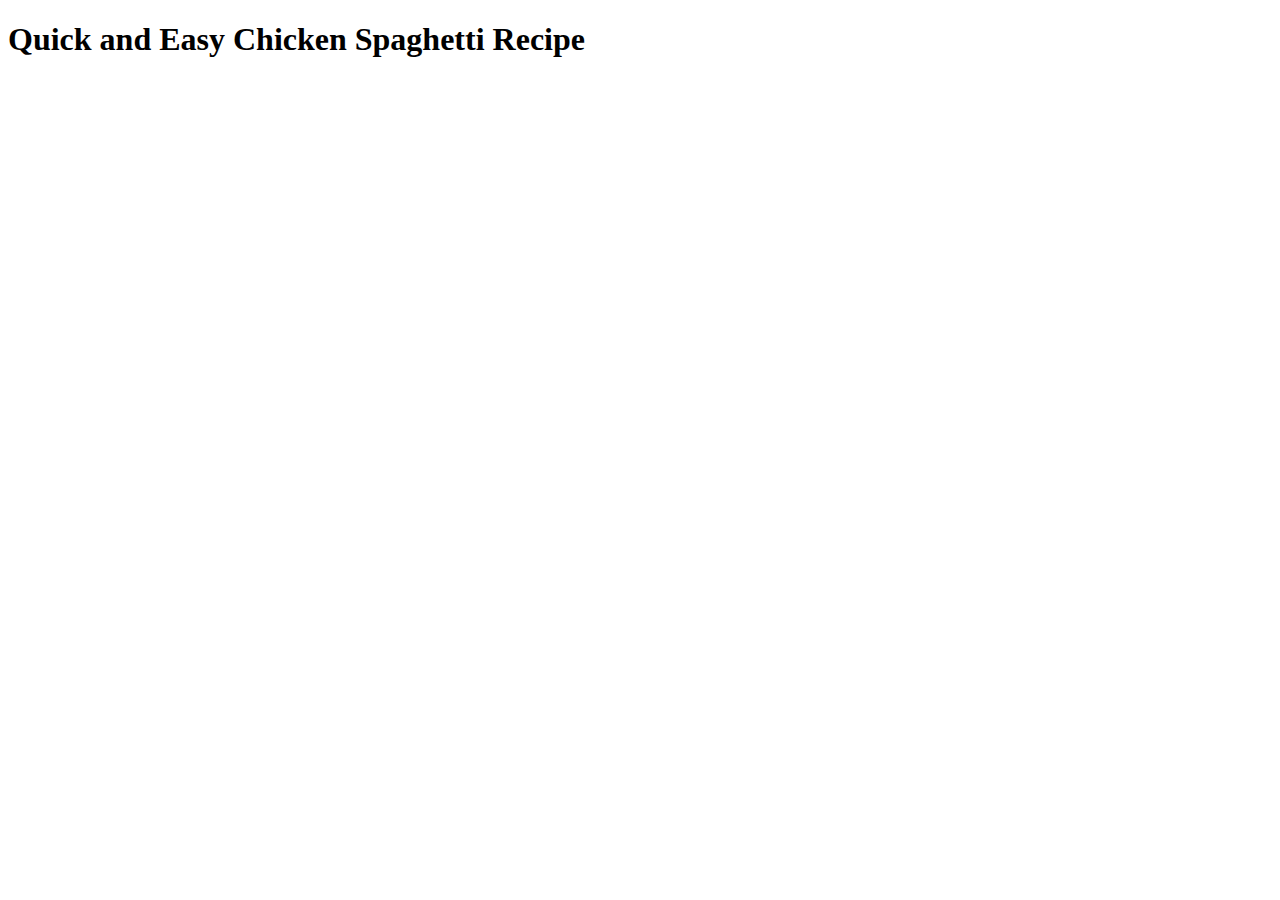
==== recipes/spaghetti-chicken.html @ 78ffa136 "Created landing page and recipe page" ====
<!DOCTYPE html>
<html lang="en">
  <head>
    <meta charset="UTF-8" />
    <meta http-equiv="X-UA-Compatible" content="IE=edge" />
    <meta name="viewport" content="width=device-width, initial-scale=1.0" />
    <title>Spaghetti Chicken Recipe</title>
  </head>
  <body>
    <h1>Quick and Easy Chicken Spaghetti Recipe</h1>
  </body>
</html>
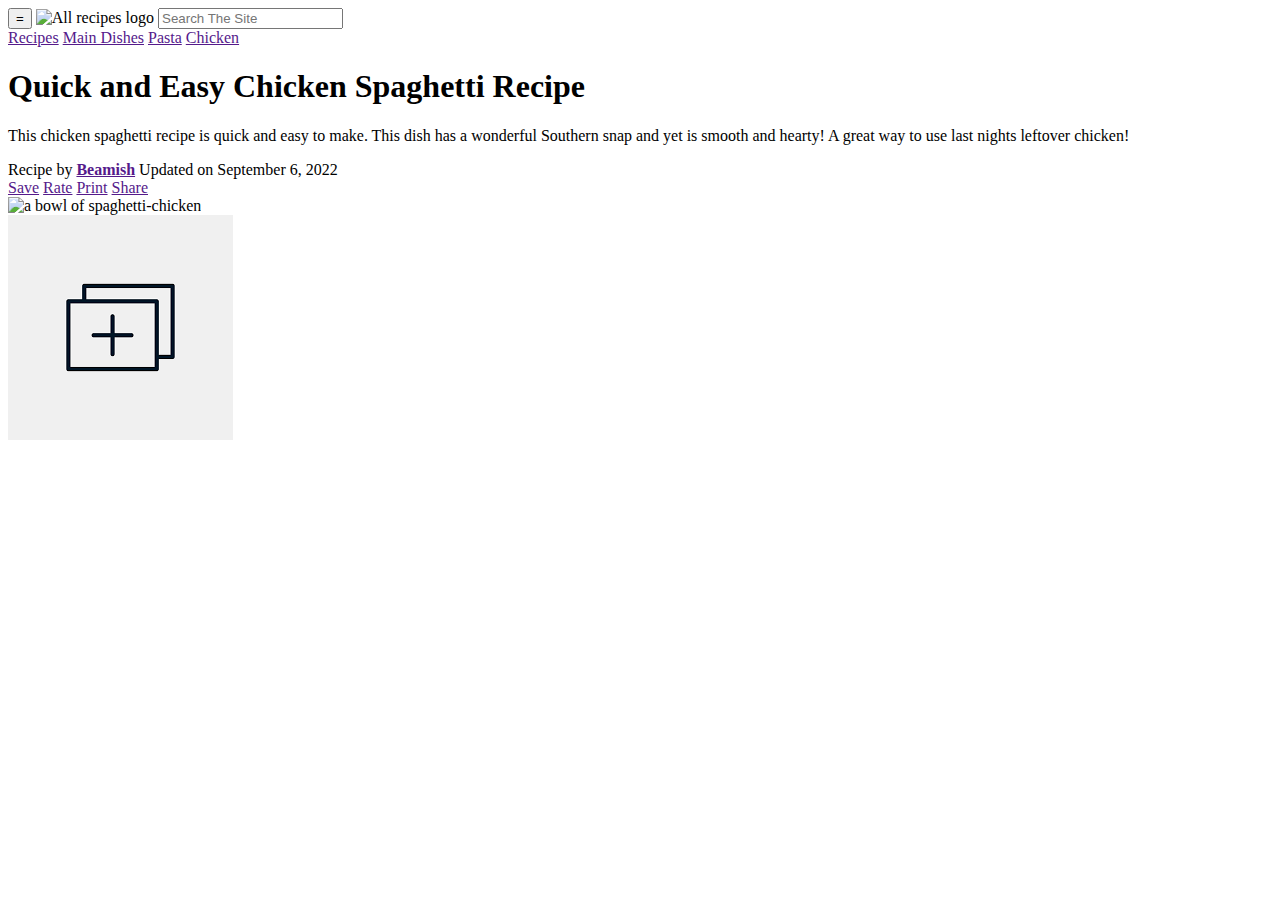
==== commit d93e7a14: "heading section of the recipe page complete" ====
--- a/recipes/spaghetti-chicken.html
+++ b/recipes/spaghetti-chicken.html
@@ -7,6 +7,66 @@
     <title>Spaghetti Chicken Recipe</title>
   </head>
   <body>
-    <h1>Quick and Easy Chicken Spaghetti Recipe</h1>
+    <header class="heading-bar">
+      <button>=</button>
+      <img
+        src="https://encrypted-tbn0.gstatic.com/images?q=tbn:ANd9GcTen7ur5irwuEvi0DAuOrZ-DfgcjxMuc0-GKCZktEr8&s"
+        alt="All recipes logo"
+      />
+      <input type="search" placeholder="Search The Site" />
+    </header>
+    <main>
+      <header>
+        <nav>
+          <a href="">Recipes</a>
+          <a href="">Main Dishes</a>
+          <a href="">Pasta</a>
+          <a href="">Chicken</a>
+        </nav>
+        <div>
+          <h1>Quick and Easy Chicken Spaghetti Recipe</h1>
+          <p>
+            This chicken spaghetti recipe is quick and easy to make. This dish
+            has a wonderful Southern snap and yet is smooth and hearty! A great
+            way to use last nights leftover chicken!
+          </p>
+          <span
+            >Recipe by <a href=""><strong>Beamish</strong></a>
+          </span>
+          <span>Updated on September 6, 2022</span>
+        </div>
+        <div>
+          <a href="">Save</a>
+          <a href="">Rate</a>
+          <a href="">Print</a>
+          <a href="">Share</a>
+        </div>
+      </header>
+      <section class="image-bar">
+        <img
+          src="https://www.allrecipes.com/thmb/yet04HUIIVCMZfMRPEF8tsCBMkE=/750x0/filters:no_upscale():max_bytes(150000):strip_icc():format(webp)/26286-QuickAndEasyChickenSpaghetti-ddmfs-4X3-0844-f75ed374aa354c18b7cf0d0024356cb2.jpg"
+          alt="a bowl of spaghetti-chicken"
+        />
+        <div>
+          <img
+            src="[data-uri]"
+            alt=""
+          />
+          <img
+            src="https://imagesvc.meredithcorp.io/v3/mm/image?url=https%3A%2F%2Fimages.media-allrecipes.com%2Fuserphotos%2F9257233.jpg&q=60&c=sc&orient=true&w=160&poi=auto&h=90"
+            alt=""
+          />
+          <img
+            src="https://imagesvc.meredithcorp.io/v3/mm/image?url=https%3A%2F%2Fimages.media-allrecipes.com%2Fuserphotos%2F8905891.jpg&q=60&c=sc&orient=true&w=160&poi=auto&h=90"
+            alt=""
+          />
+          <img
+            src="https://imagesvc.meredithcorp.io/v3/mm/image?url=https%3A%2F%2Fimages.media-allrecipes.com%2Fuserphotos%2F8786761.jpg&q=60&c=sc&orient=true&w=160&poi=auto&h=90"
+            alt=""
+          />
+        </div>
+      </section>
+    </main>
+    <footer></footer>
   </body>
 </html>
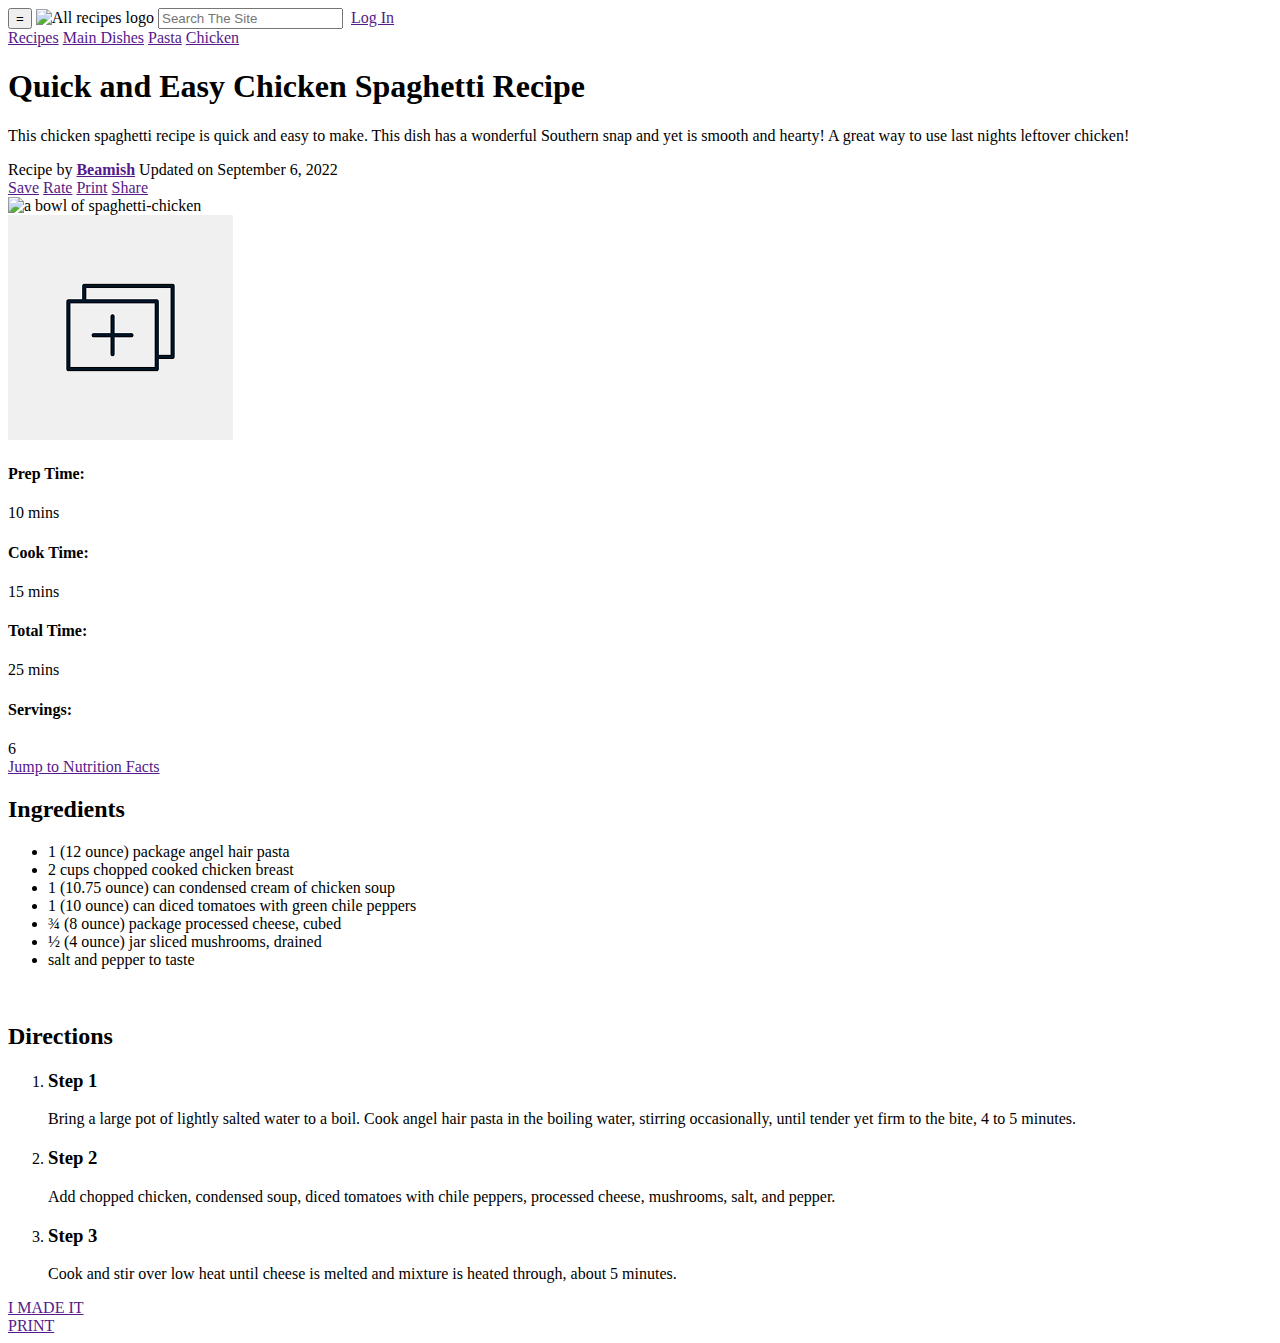
==== commit 01e442a3: "gotten most of the site content completed in HTML format" ====
--- a/recipes/spaghetti-chicken.html
+++ b/recipes/spaghetti-chicken.html
@@ -14,6 +14,11 @@
         alt="All recipes logo"
       />
       <input type="search" placeholder="Search The Site" />
+      <img
+        src="https://encrypted-tbn0.gstatic.com/images?q=tbn:ANd9GcR1g_tYO8qG3NZLiyWe2gVinRBNp-G266DEgg&usqp=CAU"
+        alt=""
+      />
+      <a href="">Log In</a>
     </header>
     <main>
       <header>
@@ -65,6 +70,71 @@
             alt=""
           />
         </div>
+        <section>
+          <div class="prep-facts">
+            <div>
+              <h4>Prep Time:</h4>
+              <span>10 mins</span>
+            </div>
+            <div>
+              <h4>Cook Time:</h4>
+              <span>15 mins</span>
+            </div>
+            <div>
+              <h4>Total Time:</h4>
+              <span>25 mins</span>
+            </div>
+            <div>
+              <h4>Servings:</h4>
+              <span>6</span>
+            </div>
+          </div>
+          <a href="">Jump to Nutrition Facts</a>
+        </section>
+      </section>
+      <section class="ingredients">
+        <h2>Ingredients</h2>
+        <ul>
+          <li>1 (12 ounce) package angel hair pasta</li>
+          <li>2 cups chopped cooked chicken breast</li>
+          <li>1 (10.75 ounce) can condensed cream of chicken soup</li>
+          <li>1 (10 ounce) can diced tomatoes with green chile peppers</li>
+          <li>¾ (8 ounce) package processed cheese, cubed</li>
+          <li>½ (4 ounce) jar sliced mushrooms, drained</li>
+          <li>salt and pepper to taste</li>
+        </ul>
+        <aside><img src="" alt="" /></aside>
+      </section>
+      <section class="directions">
+        <h2>Directions</h2>
+        <ol>
+          <li>
+            <h3>Step 1</h3>
+            <p>
+              Bring a large pot of lightly salted water to a boil. Cook angel
+              hair pasta in the boiling water, stirring occasionally, until
+              tender yet firm to the bite, 4 to 5 minutes.
+            </p>
+          </li>
+          <li>
+            <h3>Step 2</h3>
+            <p>
+              Add chopped chicken, condensed soup, diced tomatoes with chile
+              peppers, processed cheese, mushrooms, salt, and pepper.
+            </p>
+          </li>
+          <li>
+            <h3>Step 3</h3>
+            <p>
+              Cook and stir over low heat until cheese is melted and mixture is
+              heated through, about 5 minutes.
+            </p>
+          </li>
+        </ol>
+        <section class="social-actions">
+          <div><a href="">I MADE IT</a><img src="" alt="" /></div>
+          <div><a href="">PRINT</a><img src="" alt="" /></div>
+        </section>
       </section>
     </main>
     <footer></footer>
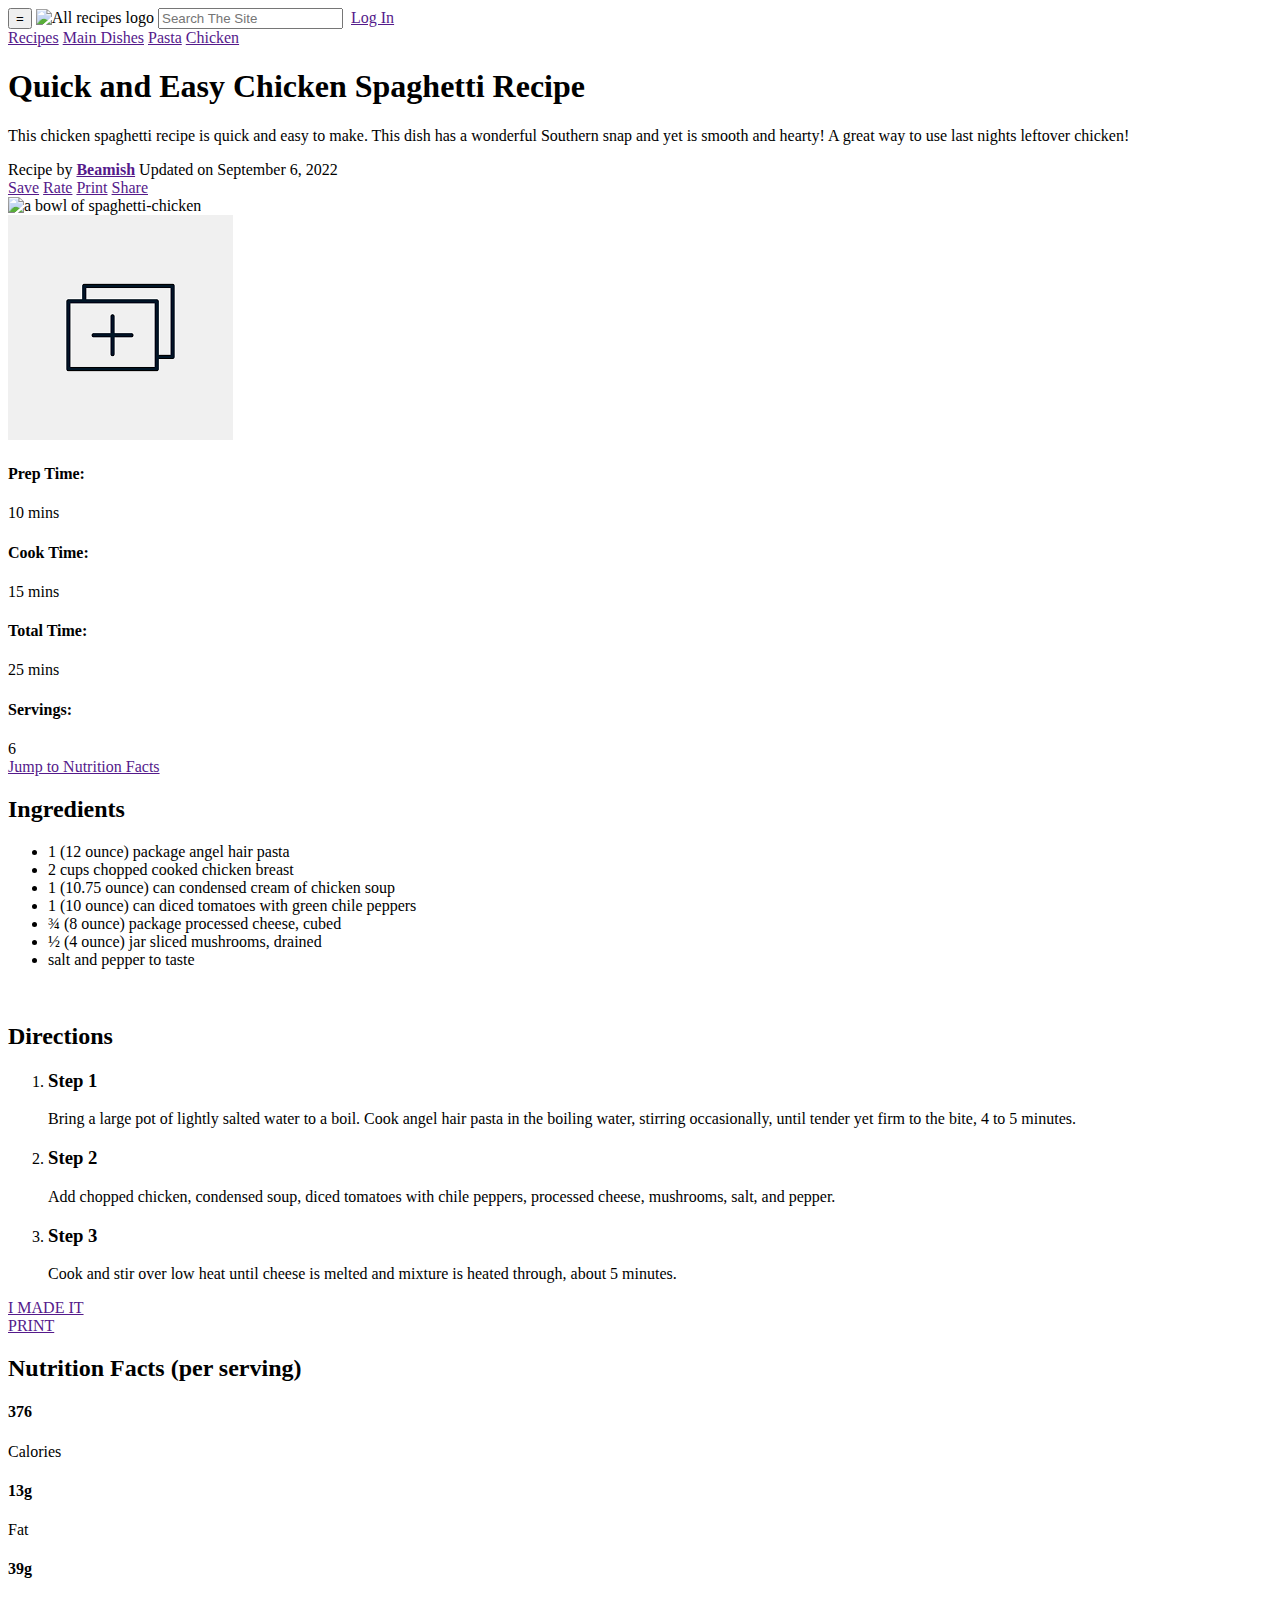
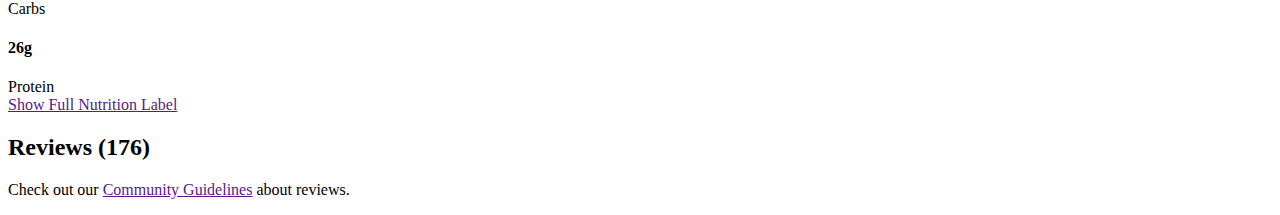
==== commit 05f5bf12: "content completed, css file added ready to style" ====
--- a/recipes/spaghetti-chicken.html
+++ b/recipes/spaghetti-chicken.html
@@ -1,6 +1,7 @@
 <!DOCTYPE html>
 <html lang="en">
   <head>
+    <link rel="stylesheet" href="../css/styles.css" />
     <meta charset="UTF-8" />
     <meta http-equiv="X-UA-Compatible" content="IE=edge" />
     <meta name="viewport" content="width=device-width, initial-scale=1.0" />
@@ -136,7 +137,33 @@
           <div><a href="">PRINT</a><img src="" alt="" /></div>
         </section>
       </section>
+      <section>
+        <h2>Nutrition Facts <span>(per serving)</span></h2>
+        <section>
+          <div>
+            <h4>376</h4>
+            <span>Calories</span>
+          </div>
+          <div>
+            <h4>13g</h4>
+            <span>Fat</span>
+          </div>
+          <div>
+            <h4>39g</h4>
+            <span>Carbs</span>
+          </div>
+          <div>
+            <h4>26g</h4>
+            <span>Protein</span>
+          </div>
+        </section>
+        <a href="">Show Full Nutrition Label</a>
+      </section>
     </main>
-    <footer></footer>
+    <footer>
+      <h2>Reviews <span>(176)</span></h2>
+      <p>Check out our <a href="">Community Guidelines</a> about reviews.</p>
+      <section></section>
+    </footer>
   </body>
 </html>
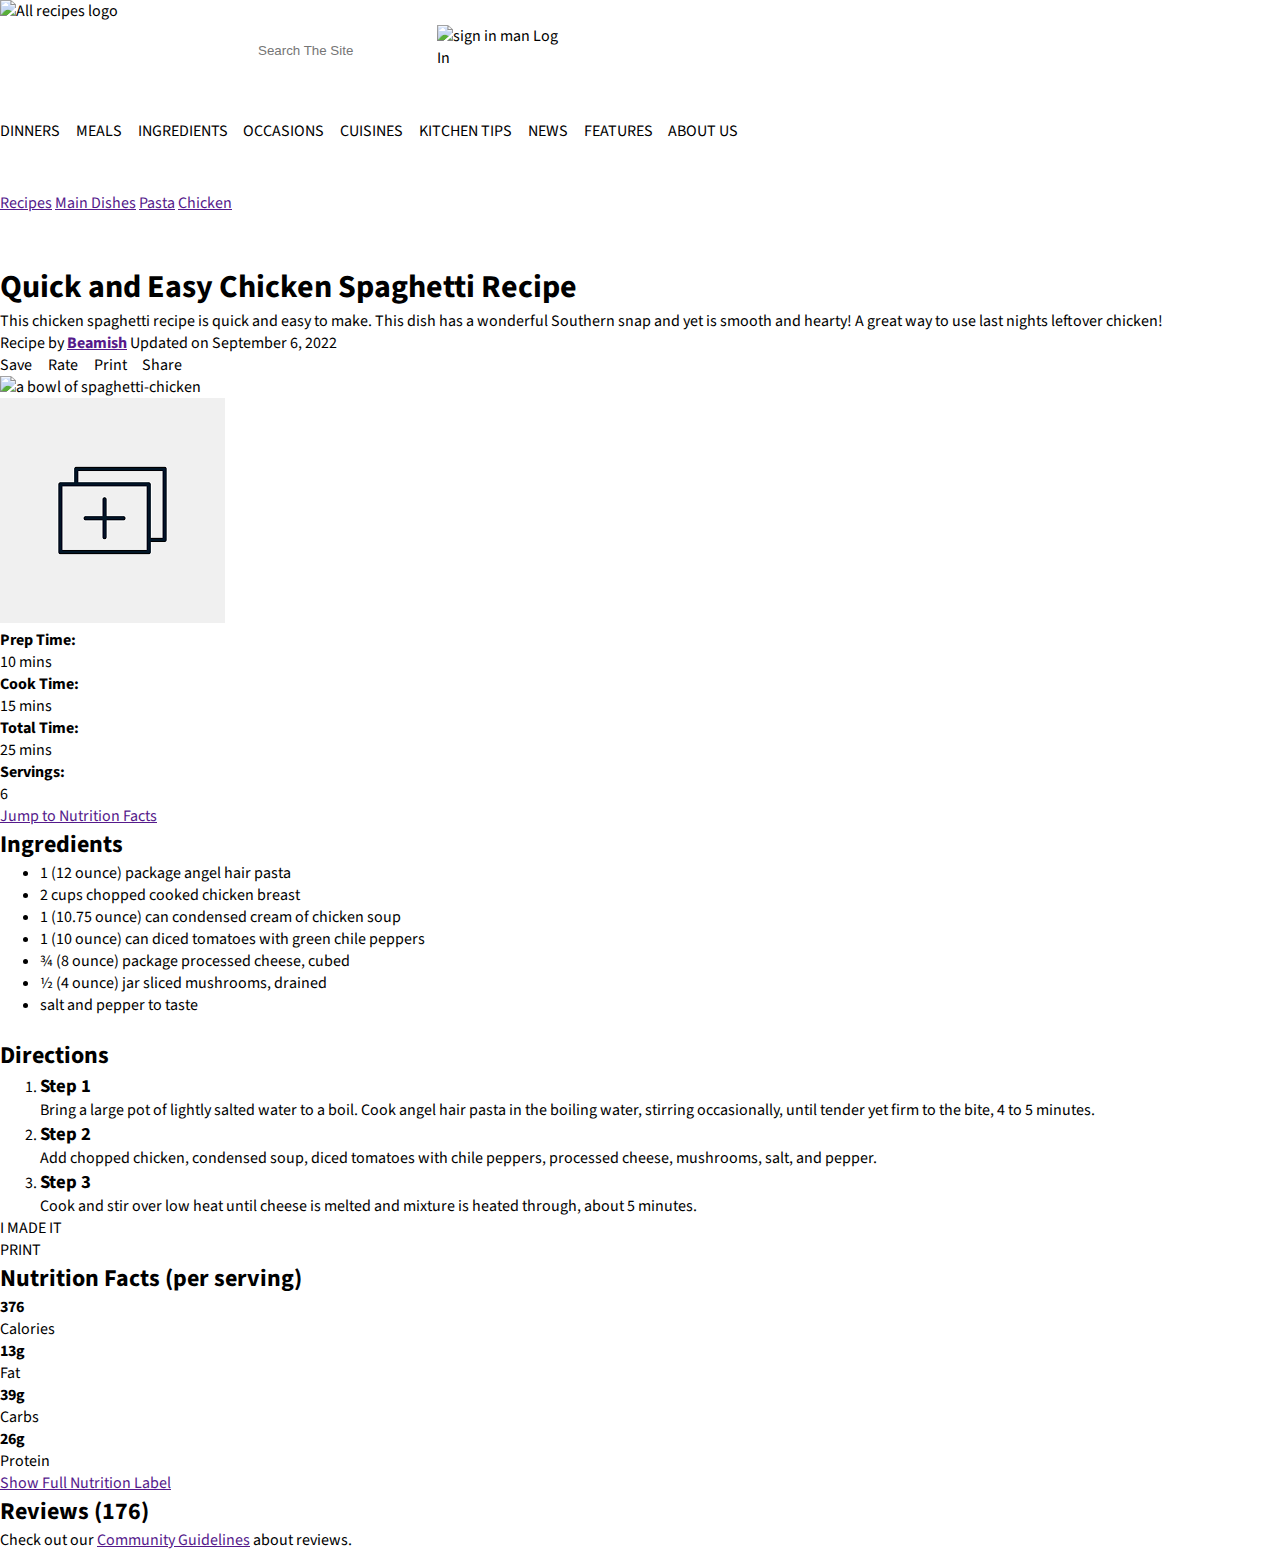
==== commit a49f9ba4: "header basic layout done" ====
--- a/recipes/spaghetti-chicken.html
+++ b/recipes/spaghetti-chicken.html
@@ -1,6 +1,12 @@
 <!DOCTYPE html>
 <html lang="en">
   <head>
+    <link rel="preconnect" href="https://fonts.googleapis.com" />
+    <link rel="preconnect" href="https://fonts.gstatic.com" crossorigin />
+    <link
+      href="https://fonts.googleapis.com/css2?family=Source+Sans+Pro:wght@200;300;400&display=swap"
+      rel="stylesheet"
+    />
     <link rel="stylesheet" href="../css/styles.css" />
     <meta charset="UTF-8" />
     <meta http-equiv="X-UA-Compatible" content="IE=edge" />
@@ -8,22 +14,38 @@
     <title>Spaghetti Chicken Recipe</title>
   </head>
   <body>
-    <header class="heading-bar">
-      <button>=</button>
-      <img
-        src="https://encrypted-tbn0.gstatic.com/images?q=tbn:ANd9GcTen7ur5irwuEvi0DAuOrZ-DfgcjxMuc0-GKCZktEr8&s"
-        alt="All recipes logo"
-      />
-      <input type="search" placeholder="Search The Site" />
-      <img
-        src="https://encrypted-tbn0.gstatic.com/images?q=tbn:ANd9GcR1g_tYO8qG3NZLiyWe2gVinRBNp-G266DEgg&usqp=CAU"
-        alt=""
-      />
-      <a href="">Log In</a>
+    <header>
+      <div class="heading-bar">
+        <img
+          class="main-logo"
+          src="https://encrypted-tbn0.gstatic.com/images?q=tbn:ANd9GcTen7ur5irwuEvi0DAuOrZ-DfgcjxMuc0-GKCZktEr8&s"
+          alt="All recipes logo"
+        />
+        <input type="search" placeholder="Search The Site" />
+        <div class="sign-in-cont">
+          <img
+            class="sign-in-logo"
+            src="https://encrypted-tbn0.gstatic.com/images?q=tbn:ANd9GcR1g_tYO8qG3NZLiyWe2gVinRBNp-G266DEgg&usqp=CAU"
+            alt="sign in man"
+          />
+          <a href="">Log In</a>
+        </div>
+      </div>
+      <div class="heading-nav">
+        <a href="">DINNERS</a>
+        <a href="">MEALS</a>
+        <a href="">INGREDIENTS</a>
+        <a href="">OCCASIONS</a>
+        <a href="">CUISINES</a>
+        <a href="">KITCHEN TIPS</a>
+        <a href="">NEWS</a>
+        <a href="">FEATURES</a>
+        <a href="">ABOUT US</a>
+      </div>
     </header>
     <main>
       <header>
-        <nav>
+        <nav class="quick-nav">
           <a href="">Recipes</a>
           <a href="">Main Dishes</a>
           <a href="">Pasta</a>
--- a/css/styles.css
+++ b/css/styles.css
@@ -0,0 +1,52 @@
+* {
+  margin: 0;
+  border: 0;
+  box-sizing: border-box;
+}
+
+body {
+  font-family: 'Source Sans Pro', sans-serif;
+  font-weight: normal;
+}
+.heading-bar {
+  box-sizing: border-box;
+  display: flex;
+  height: 100px;
+  margin-right: 20%;
+}
+
+.main-logo {
+  width: 25%;
+  object-fit: cover;
+}
+
+.sign-in-logo {
+  width: 30px;
+  height: 30px;
+  object-fit: cover;
+}
+
+.sign-in-cont {
+  padding-top: 25px;
+}
+
+.heading-nav {
+  padding-top: 20px;
+  padding-bottom: 50px;
+}
+
+.quick-nav {
+  padding-bottom: 50px;
+}
+
+h1 h2 {
+  display: block;
+  padding-bottom: 500px;
+}
+
+div > a {
+  color: black;
+  font-style: normal;
+  text-decoration: none;
+  padding-right: 1%;
+}
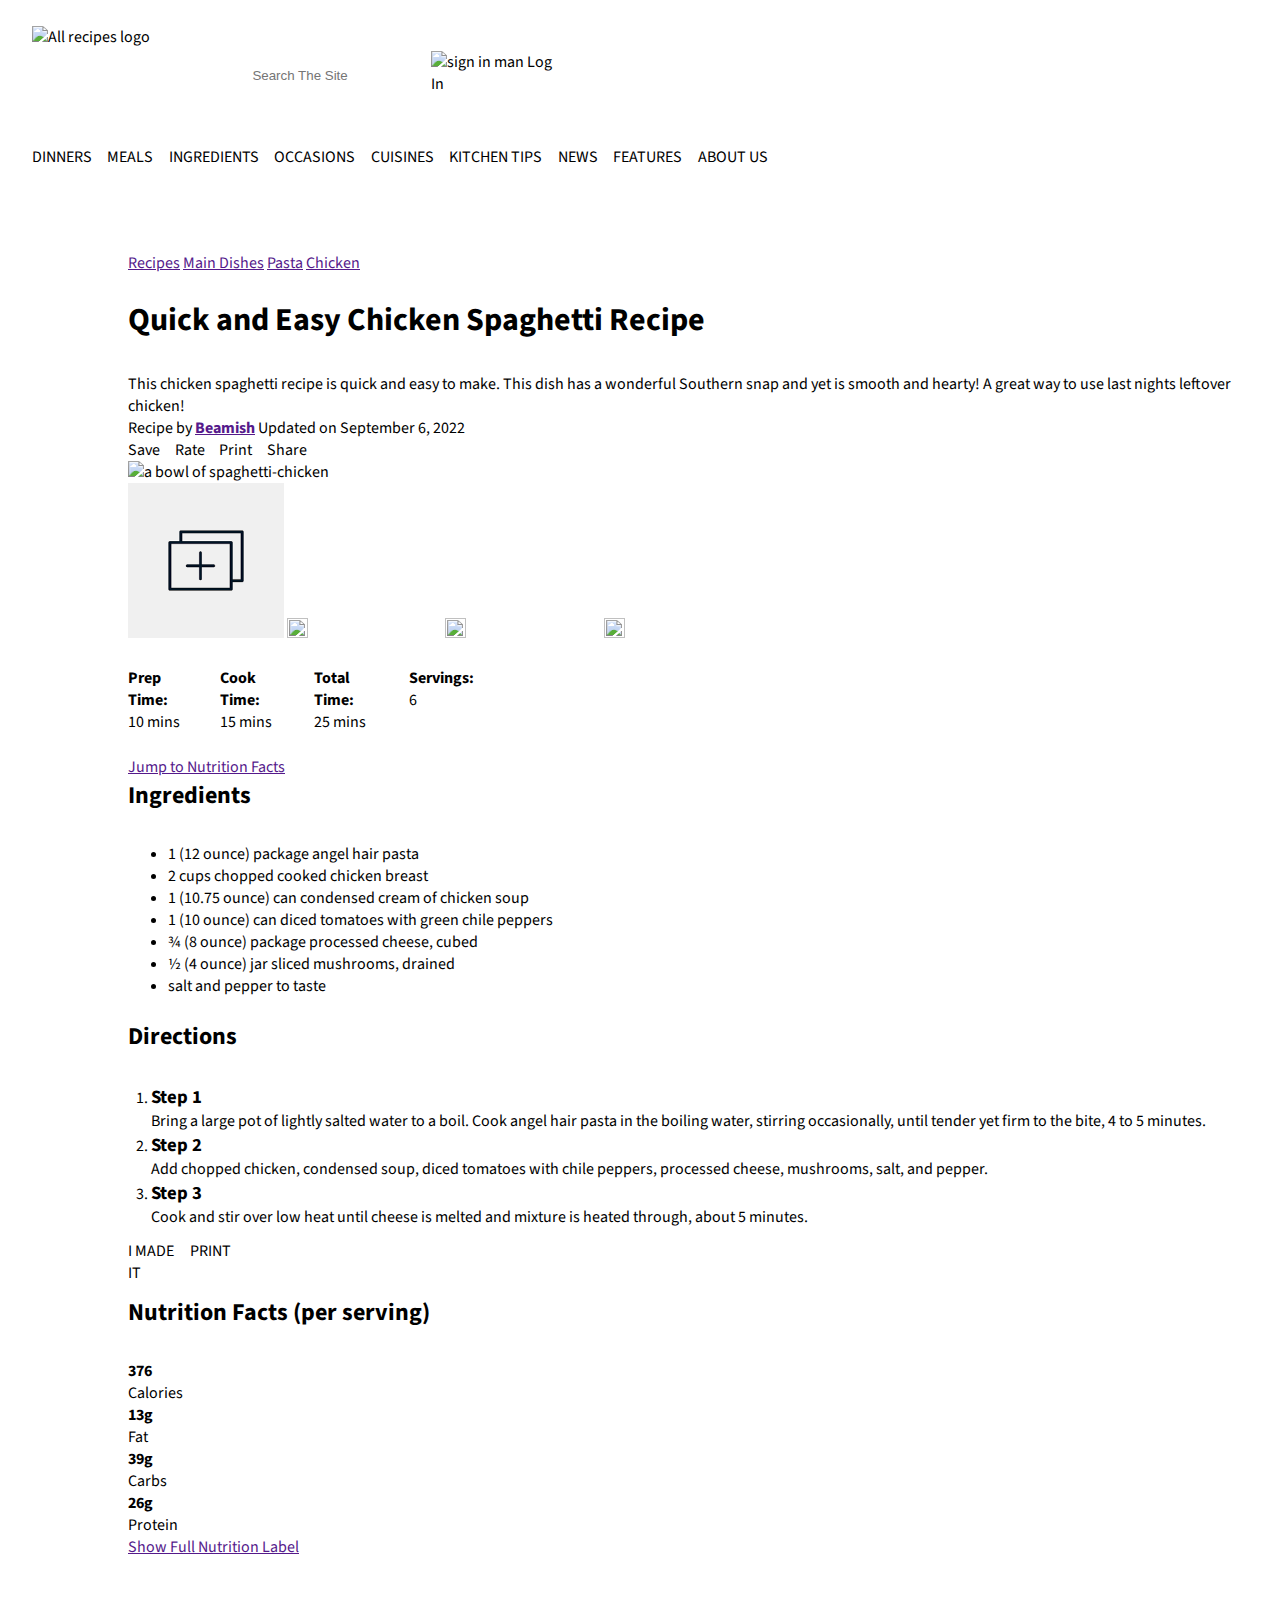
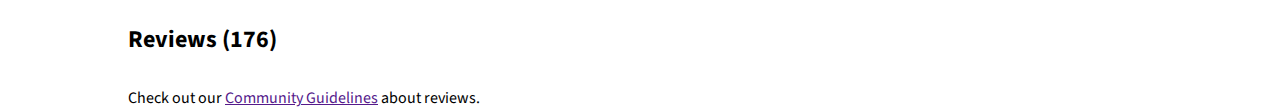
==== commit d616dacf: "basic CSS edits for layout" ====
--- a/recipes/spaghetti-chicken.html
+++ b/recipes/spaghetti-chicken.html
@@ -51,8 +51,8 @@
           <a href="">Pasta</a>
           <a href="">Chicken</a>
         </nav>
-        <div>
-          <h1>Quick and Easy Chicken Spaghetti Recipe</h1>
+        <div class="first-body">
+          <h1 class="main-title">Quick and Easy Chicken Spaghetti Recipe</h1>
           <p>
             This chicken spaghetti recipe is quick and easy to make. This dish
             has a wonderful Southern snap and yet is smooth and hearty! A great
@@ -70,13 +70,14 @@
           <a href="">Share</a>
         </div>
       </header>
-      <section class="image-bar">
+      <section>
         <img
           src="https://www.allrecipes.com/thmb/yet04HUIIVCMZfMRPEF8tsCBMkE=/750x0/filters:no_upscale():max_bytes(150000):strip_icc():format(webp)/26286-QuickAndEasyChickenSpaghetti-ddmfs-4X3-0844-f75ed374aa354c18b7cf0d0024356cb2.jpg"
           alt="a bowl of spaghetti-chicken"
         />
-        <div>
+        <div class="image-bar">
           <img
+            class="dodgy-image"
             src="[data-uri]"
             alt=""
           />
@@ -112,7 +113,7 @@
               <span>6</span>
             </div>
           </div>
-          <a href="">Jump to Nutrition Facts</a>
+          <a class="nutri-jump" href="">Jump to Nutrition Facts</a>
         </section>
       </section>
       <section class="ingredients">
--- a/css/styles.css
+++ b/css/styles.css
@@ -12,11 +12,20 @@
   box-sizing: border-box;
   display: flex;
   height: 100px;
+  width: 100%;
   margin-right: 20%;
+  padding-left: 2.5%;
+  margin-top: 2%;
+}
+
+.heading-nav {
+  padding-top: 20px;
+  padding-bottom: 20px;
+  padding-left: 2.5%;
 }
 
 .main-logo {
-  width: 25%;
+  width: 17.5%;
   object-fit: cover;
 }
 
@@ -30,18 +39,28 @@
   padding-top: 25px;
 }
 
-.heading-nav {
-  padding-top: 20px;
-  padding-bottom: 50px;
+.prep-facts {
+  width: 30%;
+  display: flex;
+  padding-top: 2%;
+  gap: 10%;
+  padding-bottom: 2%;
 }
 
 .quick-nav {
-  padding-bottom: 50px;
+  padding-bottom: 2%;
 }
 
-h1 h2 {
+main {
+  padding-left: 10%;
+  padding-top: 5%;
+}
+
+h1,
+h2 {
   display: block;
-  padding-bottom: 500px;
+  padding-bottom: 20px;
+  margin-bottom: 10px;
 }
 
 div > a {
@@ -50,3 +69,33 @@
   text-decoration: none;
   padding-right: 1%;
 }
+
+.dodgy-image {
+  display: block;
+  width: 13.5%;
+}
+
+.social-actions {
+  display: flex;
+  width: 100%;
+  align-items: center;
+  margin-top: 1%;
+  margin-bottom: 1%;
+}
+
+ol {
+  margin-left: 0;
+  padding-left: 2%;
+}
+
+.image-bar > img {
+  display: inline-block;
+  width: 13.5%;
+  object-fit: cover;
+  height: 12%;
+}
+
+footer {
+  margin-left: 10%;
+  margin-top: 5%;
+}
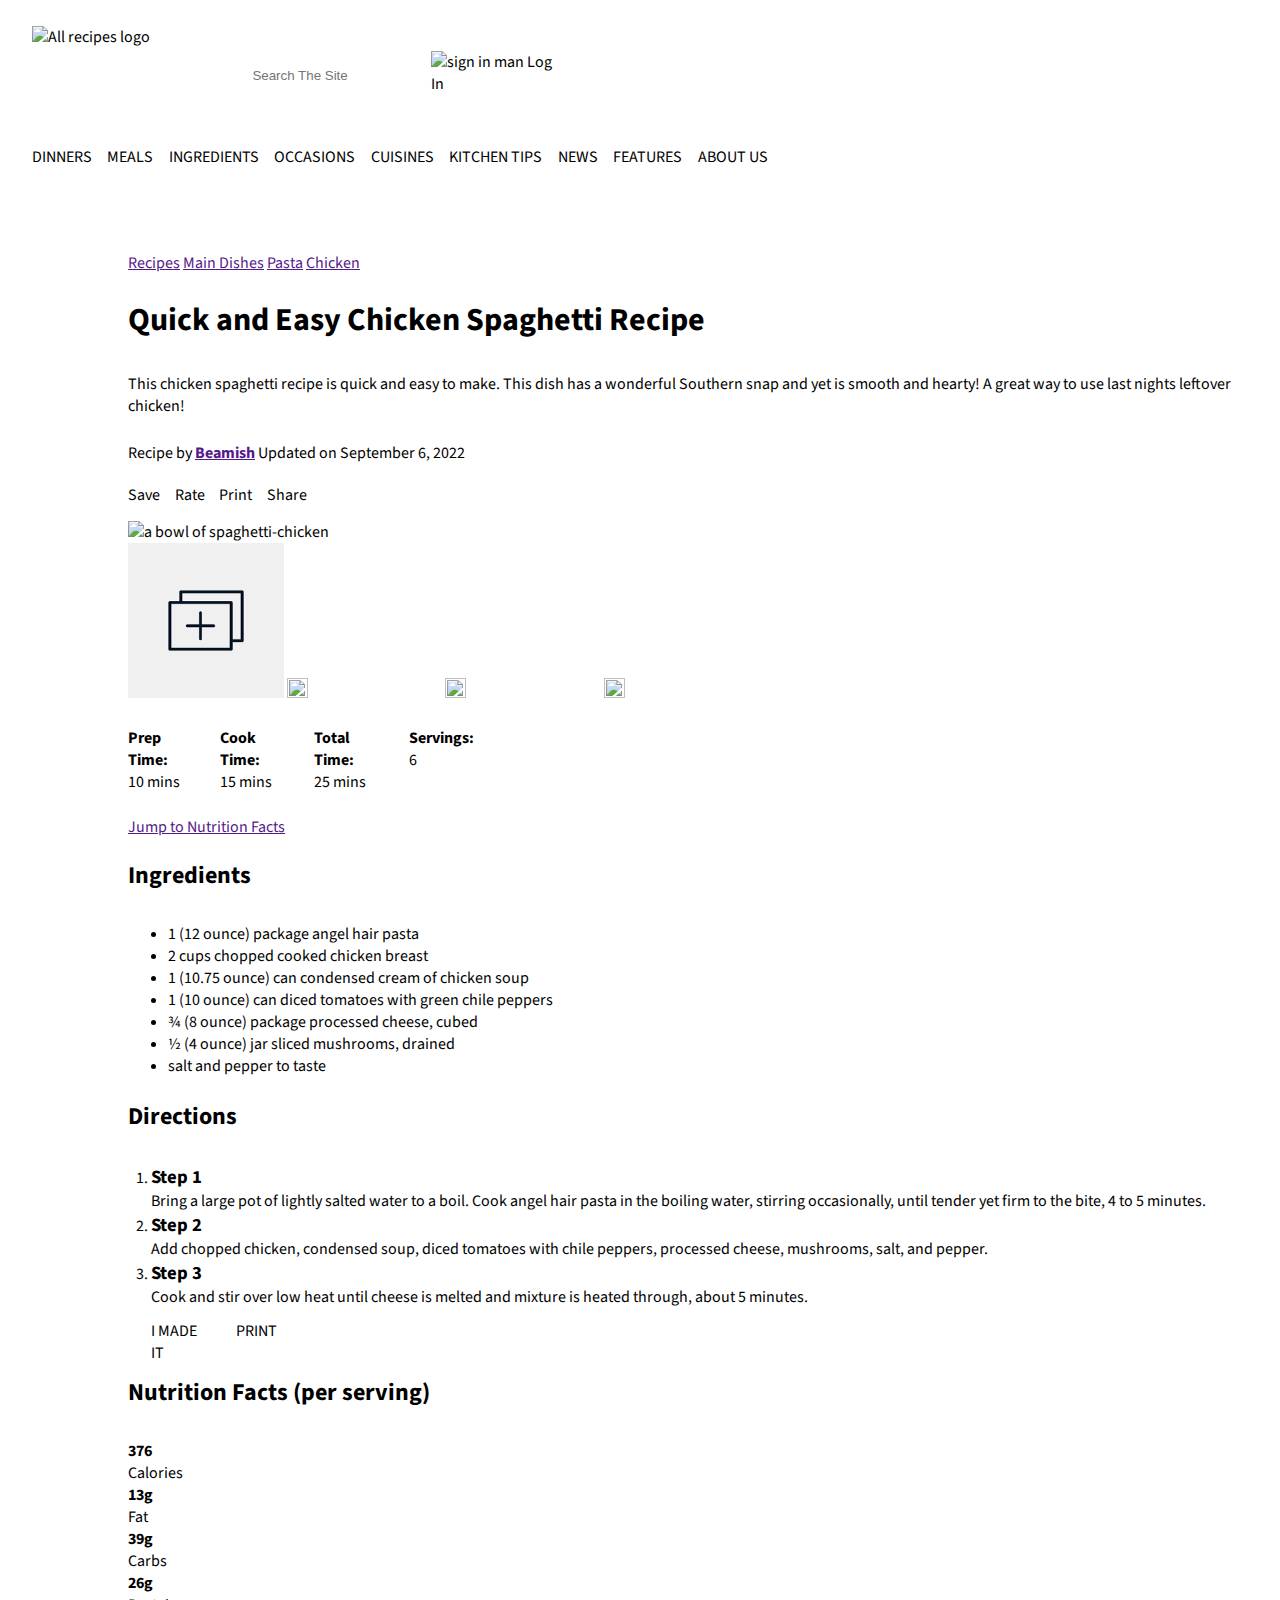
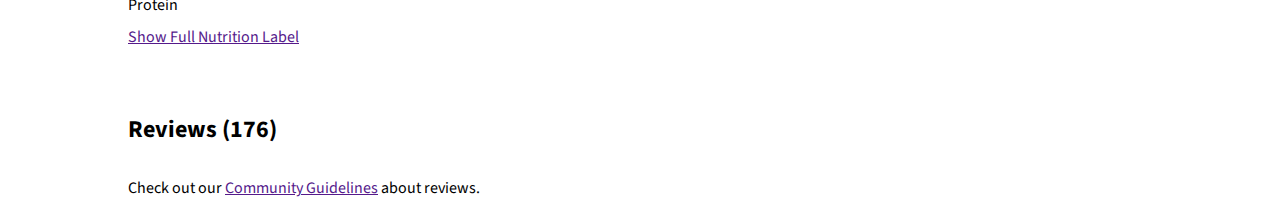
==== commit c4302f48: "completed basic layout needs a retouch when further progress" ====
--- a/recipes/spaghetti-chicken.html
+++ b/recipes/spaghetti-chicken.html
@@ -58,12 +58,12 @@
             has a wonderful Southern snap and yet is smooth and hearty! A great
             way to use last nights leftover chicken!
           </p>
-          <span
+          <span id="recipe-by"
             >Recipe by <a href=""><strong>Beamish</strong></a>
           </span>
           <span>Updated on September 6, 2022</span>
         </div>
-        <div>
+        <div class="ballertwo">
           <a href="">Save</a>
           <a href="">Rate</a>
           <a href="">Print</a>
@@ -113,7 +113,7 @@
               <span>6</span>
             </div>
           </div>
-          <a class="nutri-jump" href="">Jump to Nutrition Facts</a>
+          <a id="nutri-jump" href="">Jump to Nutrition Facts</a>
         </section>
       </section>
       <section class="ingredients">
@@ -162,7 +162,7 @@
       </section>
       <section>
         <h2>Nutrition Facts <span>(per serving)</span></h2>
-        <section>
+        <section class="nutri-facts">
           <div>
             <h4>376</h4>
             <span>Calories</span>
--- a/css/styles.css
+++ b/css/styles.css
@@ -81,6 +81,8 @@
   align-items: center;
   margin-top: 1%;
   margin-bottom: 1%;
+  gap: 2%;
+  margin-left: 2%;
 }
 
 ol {
@@ -99,3 +101,23 @@
   margin-left: 10%;
   margin-top: 5%;
 }
+
+.nutri-facts {
+  margin-bottom: 10px;
+}
+
+#recipe-by {
+  display: inline-block;
+  padding-top: 25px;
+  padding-bottom: 10px;
+}
+
+.ballertwo {
+  padding-top: 10px;
+  padding-bottom: 15px;
+}
+
+#nutri-jump {
+  display: block;
+  margin-bottom: 20px;
+}
